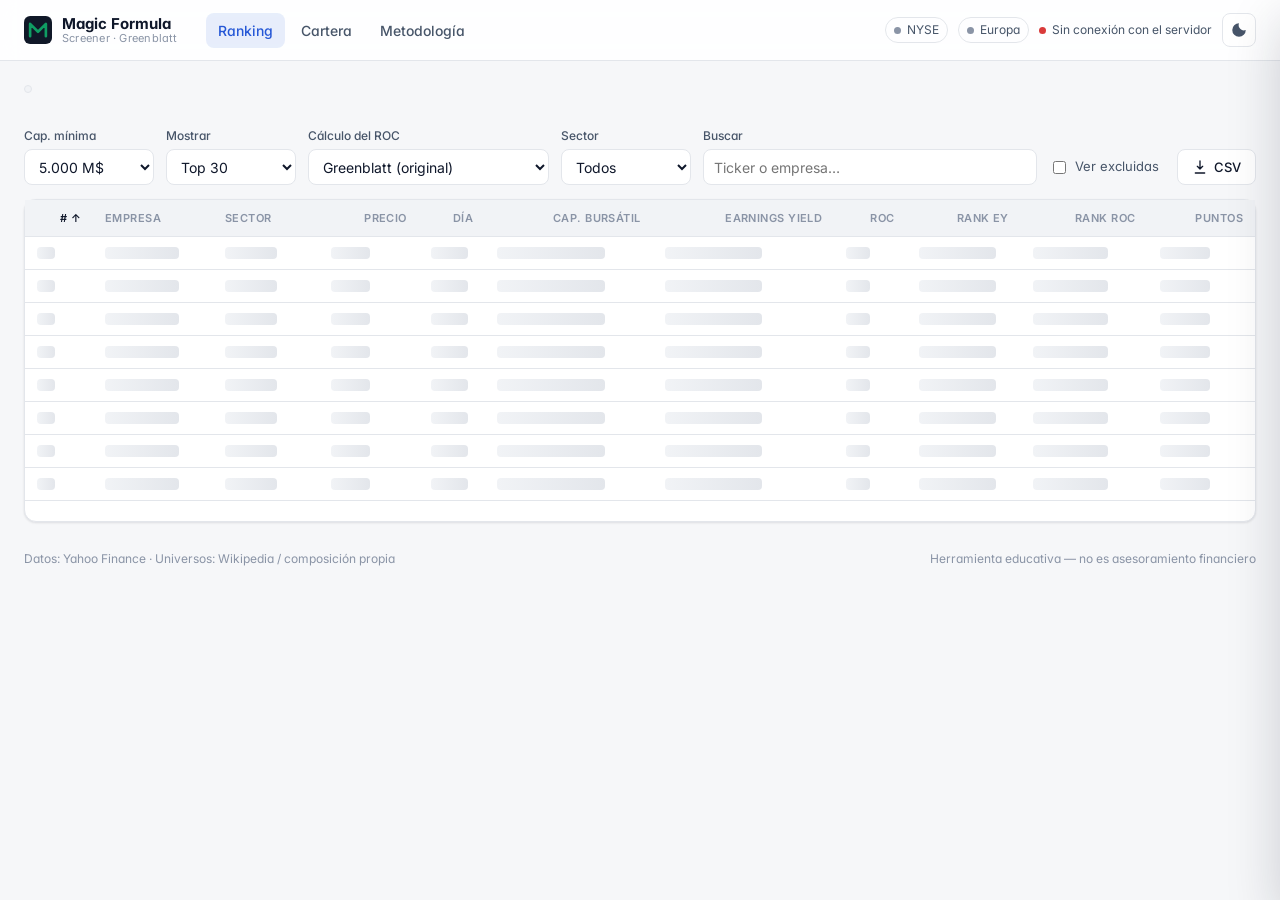
==== static/index.html @ 6f125055 "Variante del ROC incluyendo fondo de comercio e intangibles Selector en el ranking para calcular el " ====
<!doctype html>
<html lang="es" data-theme="dark">
<head>
<meta charset="utf-8">
<meta name="viewport" content="width=device-width, initial-scale=1">
<title>Magic Formula Screener</title>
<meta name="description" content="Ranking en tiempo real de la Magic Formula de Joel Greenblatt sobre S&P 500, Nasdaq-100, IBEX 35 y Euro Stoxx 50.">
<link rel="icon" href="data:image/svg+xml,<svg xmlns='http://www.w3.org/2000/svg' viewBox='0 0 32 32'><rect width='32' height='32' rx='7' fill='%23101828'/><path d='M7 23V9l9 9 9-9v14' stroke='%2334d399' stroke-width='3' fill='none' stroke-linecap='round' stroke-linejoin='round'/></svg>">
<link rel="preconnect" href="https://fonts.googleapis.com">
<link rel="preconnect" href="https://fonts.gstatic.com" crossorigin>
<link href="https://fonts.googleapis.com/css2?family=Inter:wght@400;500;600;700&family=JetBrains+Mono:wght@400;500;600&display=swap" rel="stylesheet">
<link rel="stylesheet" href="/static/style.css">
</head>
<body>
<header class="topbar">
  <div class="wrap topbar-inner">
    <a class="brand" href="#ranking">
      <svg viewBox="0 0 32 32" width="28" height="28" aria-hidden="true"><rect width="32" height="32" rx="7" fill="var(--brand-bg)"/><path d="M7 23V9l9 9 9-9v14" stroke="var(--up)" stroke-width="3" fill="none" stroke-linecap="round" stroke-linejoin="round"/></svg>
      <span><strong>Magic Formula</strong><small>Screener · Greenblatt</small></span>
    </a>
    <nav class="mainnav" aria-label="Secciones">
      <a href="#ranking" data-view="ranking" class="active">Ranking</a>
      <a href="#cartera" data-view="cartera">Cartera</a>
      <a href="#metodologia" data-view="metodologia">Metodología</a>
    </nav>
    <div class="status">
      <span class="mkt" id="mkt-us"><i></i>NYSE</span>
      <span class="mkt" id="mkt-eu"><i></i>Europa</span>
      <span class="live" id="live"><i></i><span id="live-text">Conectando…</span></span>
      <button class="icon-btn" id="theme-btn" title="Cambiar tema" aria-label="Cambiar tema">
        <svg viewBox="0 0 24 24" width="18" height="18"><path d="M12 3a9 9 0 1 0 9 9 7 7 0 0 1-9-9z" fill="currentColor"/></svg>
      </button>
    </div>
  </div>
</header>

<main class="wrap">
  <section class="universe-bar" aria-label="Universo">
    <div class="seg" id="universe-tabs" role="tablist"></div>
    <div class="progress" id="progress" hidden>
      <div class="progress-bar"><span id="progress-fill"></span></div>
      <span id="progress-text"></span>
    </div>
  </section>

  <!-- ============================== RANKING -->
  <section id="view-ranking" class="view">
    <div class="kpis" id="kpis"></div>

    <div class="controls">
      <label class="ctl">Cap. mínima
        <select id="f-mcap">
          <option value="0">Sin mínimo</option>
          <option value="1e9">1.000 M$</option>
          <option value="5e9" selected>5.000 M$</option>
          <option value="1e10">10.000 M$</option>
          <option value="5e10">50.000 M$</option>
        </select>
      </label>
      <label class="ctl">Mostrar
        <select id="f-top">
          <option value="10">Top 10</option>
          <option value="20">Top 20</option>
          <option value="30" selected>Top 30</option>
          <option value="50">Top 50</option>
          <option value="0">Todas</option>
        </select>
      </label>
      <label class="ctl" title="Greenblatt solo cuenta el capital tangible. La variante suma el fondo de comercio e intangibles pagados en adquisiciones.">Cálculo del ROC
        <select id="f-roc">
          <option value="tangible" selected>Greenblatt (original)</option>
          <option value="gw">Incluyendo fondo de comercio</option>
        </select>
      </label>
      <label class="ctl">Sector
        <select id="f-sector"><option value="">Todos</option></select>
      </label>
      <label class="ctl grow">Buscar
        <input id="f-search" type="search" placeholder="Ticker o empresa…" autocomplete="off">
      </label>
      <label class="check"><input type="checkbox" id="f-excluded"> Ver excluidas <span id="excluded-count"></span></label>
      <button class="btn" id="export-btn">
        <svg viewBox="0 0 24 24" width="16" height="16"><path d="M12 3v12m0 0-4-4m4 4 4-4M5 21h14" stroke="currentColor" stroke-width="2" fill="none" stroke-linecap="round" stroke-linejoin="round"/></svg>
        CSV
      </button>
    </div>

    <div class="table-card">
      <div class="table-scroll">
        <table class="grid" id="grid">
          <thead>
            <tr>
              <th data-k="mf" class="num sorted asc">#</th>
              <th data-k="symbol">Empresa</th>
              <th data-k="sector_es" class="hide-sm">Sector</th>
              <th data-k="price" class="num">Precio</th>
              <th data-k="change_pct" class="num">Día</th>
              <th data-k="mcap_usd" class="num hide-sm">Cap. bursátil</th>
              <th data-k="ey" class="num" title="Earnings Yield = EBIT / Enterprise Value">Earnings Yield</th>
              <th data-k="rocx" class="num" id="roc-head" title="Return on Capital = EBIT / capital invertido (según el método elegido)">ROC</th>
              <th data-k="r_ey" class="num hide-sm">Rank EY</th>
              <th data-k="r_roc" class="num hide-sm">Rank ROC</th>
              <th data-k="score" class="num">Puntos</th>
            </tr>
          </thead>
          <tbody id="grid-body"></tbody>
        </table>
      </div>
      <div class="table-foot" id="table-foot"></div>
    </div>
  </section>

  <!-- ============================== CARTERA -->
  <section id="view-cartera" class="view" hidden>
    <div class="panel-head">
      <div>
        <h1>Cartera Magic Formula</h1>
        <p class="lead">Cartera equiponderada con las primeras posiciones del ranking actual del universo seleccionado. Greenblatt propone comprar entre 20 y 30 acciones, en tramos de 5–7 cada 2–3 meses, y mantener cada posición un año.</p>
      </div>
    </div>
    <div class="controls">
      <label class="ctl">Importe a invertir
        <input id="p-amount" type="number" min="100" step="100" value="10000">
      </label>
      <label class="ctl">Posiciones
        <select id="p-n">
          <option value="10">10</option>
          <option value="20">20</option>
          <option value="30" selected>30</option>
        </select>
      </label>
      <label class="check"><input type="checkbox" id="p-fractional"> Fracciones de acción</label>
      <button class="btn" id="p-export">
        <svg viewBox="0 0 24 24" width="16" height="16"><path d="M12 3v12m0 0-4-4m4 4 4-4M5 21h14" stroke="currentColor" stroke-width="2" fill="none" stroke-linecap="round" stroke-linejoin="round"/></svg>
        CSV
      </button>
    </div>
    <div class="kpis" id="p-kpis"></div>
    <div class="portfolio-grid">
      <div class="table-card">
        <div class="table-scroll">
          <table class="grid" id="p-grid">
            <thead><tr>
              <th class="num">#</th><th>Empresa</th><th class="num">Precio</th>
              <th class="num">Peso</th><th class="num">Acciones</th><th class="num">Importe</th>
              <th class="num hide-sm">EY</th><th class="num hide-sm">ROC</th>
            </tr></thead>
            <tbody id="p-body"></tbody>
          </table>
        </div>
      </div>
      <div class="card">
        <h3>Exposición por sector</h3>
        <div id="p-sectors" class="bars"></div>
      </div>
    </div>
  </section>

  <!-- ============================== METODOLOGÍA -->
  <section id="view-metodologia" class="view prose" hidden>
    <h1>Metodología</h1>
    <p class="lead">La Magic Formula, publicada por Joel Greenblatt en <em>The Little Book That Beats the Market</em> (2005), ordena las empresas por dos criterios a la vez: lo <strong>baratas</strong> que son y lo <strong>buenas</strong> que son como negocio. Busca comprar empresas de calidad a precio razonable.</p>

    <div class="formula-cards">
      <div class="card formula">
        <span class="tag">Precio</span>
        <h3>Earnings Yield</h3>
        <div class="eq"><span>EY</span> = <span class="frac"><span>EBIT</span><span>Enterprise Value</span></span></div>
        <p>EV = capitalización + deuda total + minoritarios + preferentes − caja e inversiones a corto plazo. A diferencia del PER, no depende de la estructura de capital ni de los impuestos.</p>
      </div>
      <div class="card formula">
        <span class="tag">Calidad</span>
        <h3>Return on Capital</h3>
        <div class="eq"><span>ROC</span> = <span class="frac"><span>EBIT</span><span>Capital circulante neto + Inmovilizado material neto</span></span></div>
        <p>Capital circulante neto = (activo corriente − caja) − (pasivo corriente − deuda a corto), con mínimo cero. Mide cuánto beneficio operativo genera cada euro de capital tangible que el negocio necesita.</p>
      </div>
    </div>

    <h2>Proceso de cálculo</h2>
    <ol class="steps">
      <li><strong>Universo.</strong> Componentes del índice seleccionado. Se excluyen financieras, utilities e inmobiliarias (SOCIMI / REIT), cuyo balance hace que EV y ROC no sean comparables. Cuando Greenblatt escribió el libro, las inmobiliarias se clasificaban como financieras.</li>
      <li><strong>Filtros.</strong> Capitalización mínima (en dólares, para comparar mercados), EBIT positivo, EV positivo y capital invertido positivo.</li>
      <li><strong>Doble ranking.</strong> Se ordenan las empresas por EY (1 = el más alto) y, por separado, por ROC (1 = el más alto).</li>
      <li><strong>Puntuación.</strong> Se suman ambos puestos. La puntuación más baja encabeza la Magic Formula. Los empates se deshacen por mayor EY.</li>
      <li><strong>Tiempo real.</strong> El EBIT y el balance cambian con cada publicación de resultados, pero el EV cambia con el precio. Por eso el EY y el ranking se recalculan en cada actualización de cotizaciones.</li>
    </ol>

    <h2>Variante: ROC incluyendo el fondo de comercio</h2>
    <p>Greenblatt calcula el ROC solo con el capital <strong>tangible</strong> (circulante + inmovilizado material) para medir la calidad del negocio en sí. El problema es que una empresa que crece comprando otras paga mucho más que su capital tangible, y esa diferencia queda en el balance como <strong>fondo de comercio e intangibles</strong>, a menudo financiada con deuda. Con la fórmula original esas empresas parecen extraordinarias aunque se haya pagado caro por ellas.</p>
    <p>Con el selector <strong>«Cálculo del ROC → Incluyendo fondo de comercio»</strong> el capital invertido suma esos activos y el ranking se recalcula. Ejemplo: Gen Digital (Norton, Avast) tiene un ROC original de varios miles por ciento porque casi no necesita capital tangible, pero al incluir lo que pagó por Avast y MoneyLion su rentabilidad sobre el capital es mucho más modesta. Ninguna de las dos versiones es «la correcta»: la original mide el negocio; la variante mide también lo bien o mal que se ha invertido en adquisiciones.</p>

    <h2>Datos</h2>
    <ul>
      <li><strong>EBIT:</strong> suma de los últimos cuatro trimestres (TTM) cuando están disponibles. Si no, el último ejercicio anual, habitual en empresas europeas que publican semestralmente.</li>
      <li><strong>Balance:</strong> último balance publicado (trimestral, o anual si no lo hay).</li>
      <li><strong>Precios:</strong> Yahoo Finance, refrescados aproximadamente cada minuto con mercado abierto. Las cotizaciones de EE. UU. son prácticamente en tiempo real; las europeas pueden tener hasta 15 min de retraso según la bolsa.</li>
      <li><strong>Divisas:</strong> si una empresa cotiza en una divisa y reporta en otra, la capitalización se convierte al tipo de cambio actual antes de calcular el EV.</li>
    </ul>

    <h2>Limitaciones</h2>
    <p>Se usa toda la caja (Greenblatt resta solo el exceso de caja) y no se ajustan arrendamientos ni partidas extraordinarias. Los datos de proveedores gratuitos pueden contener errores puntuales: comprueba siempre las cuentas oficiales antes de tomar una decisión.</p>

    <div class="disclaimer card">
      <strong>Aviso.</strong> Herramienta educativa y de análisis. No constituye asesoramiento financiero ni una recomendación de compra o venta de valores. Rentabilidades pasadas no garantizan rentabilidades futuras.
    </div>
  </section>
</main>

<footer class="wrap footer">
  <span>Datos: Yahoo Finance · Universos: Wikipedia / composición propia</span>
  <span>Herramienta educativa — no es asesoramiento financiero</span>
</footer>

<!-- ============================== DETALLE -->
<div class="scrim" id="scrim" hidden></div>
<aside class="drawer" id="drawer" aria-hidden="true" aria-labelledby="d-name">
  <div class="drawer-head">
    <div>
      <div class="d-ticker" id="d-ticker"></div>
      <h2 id="d-name"></h2>
      <div class="d-meta" id="d-meta"></div>
    </div>
    <button class="icon-btn" id="d-close" aria-label="Cerrar">
      <svg viewBox="0 0 24 24" width="20" height="20"><path d="M6 6l12 12M18 6 6 18" stroke="currentColor" stroke-width="2" stroke-linecap="round"/></svg>
    </button>
  </div>
  <div class="drawer-body">
    <div class="d-price">
      <span id="d-price"></span>
      <span id="d-change"></span>
    </div>
    <div class="seg small" id="d-ranges">
      <button data-r="1d">1D</button><button data-r="5d">5D</button><button data-r="1m">1M</button>
      <button data-r="6m">6M</button><button data-r="1y" class="active">1A</button><button data-r="5y">5A</button>
    </div>
    <div class="chart" id="d-chart"></div>

    <div class="d-ranks" id="d-ranks"></div>

    <h3>Earnings Yield</h3>
    <table class="breakdown" id="d-ey"></table>
    <h3>Return on Capital</h3>
    <table class="breakdown" id="d-roc"></table>
    <p class="note" id="d-source"></p>

    <h3>Sobre la empresa</h3>
    <p class="d-summary" id="d-summary"></p>
    <a class="btn ghost" id="d-yahoo" target="_blank" rel="noopener">Ver en Yahoo Finance ↗</a>
  </div>
</aside>

<div class="tooltip" id="tooltip" hidden></div>
<script src="/static/app.js"></script>
</body>
</html>
---- static/style.css ----
:root {
  --bg: #f6f7f9;
  --surface: #ffffff;
  --surface-2: #f1f3f6;
  --border: #e3e6eb;
  --text: #0f172a;
  --text-2: #475569;
  --muted: #8a94a6;
  --accent: #2557d6;
  --accent-soft: rgba(37, 87, 214, .10);
  --up: #0f9d63;
  --down: #d93a3a;
  --up-soft: rgba(15, 157, 99, .12);
  --down-soft: rgba(217, 58, 58, .12);
  --brand-bg: #101828;
  --shadow: 0 1px 2px rgba(16, 24, 40, .05), 0 1px 3px rgba(16, 24, 40, .06);
  --shadow-lg: 0 20px 50px rgba(16, 24, 40, .18);
  --radius: 12px;
  --mono: "JetBrains Mono", ui-monospace, SFMono-Regular, Consolas, monospace;
  --sans: "Inter", system-ui, -apple-system, "Segoe UI", sans-serif;
}
:root[data-theme="dark"] {
  --bg: #0a0e15;
  --surface: #10161f;
  --surface-2: #161d28;
  --border: #222b38;
  --text: #e6eaf0;
  --text-2: #a3adbb;
  --muted: #6b7686;
  --accent: #6e9bff;
  --accent-soft: rgba(110, 155, 255, .14);
  --up: #34d399;
  --down: #f87171;
  --up-soft: rgba(52, 211, 153, .14);
  --down-soft: rgba(248, 113, 113, .14);
  --brand-bg: #1a2433;
  --shadow: 0 1px 2px rgba(0, 0, 0, .3);
  --shadow-lg: 0 24px 60px rgba(0, 0, 0, .55);
}

* { box-sizing: border-box; }
html { -webkit-text-size-adjust: 100%; }
body {
  margin: 0;
  background: var(--bg);
  color: var(--text);
  font: 14px/1.5 var(--sans);
  font-feature-settings: "cv11", "ss01";
  -webkit-font-smoothing: antialiased;
}
a { color: var(--accent); text-decoration: none; }
h1, h2, h3 { letter-spacing: -.01em; margin: 0; }
.wrap { max-width: 1320px; margin: 0 auto; padding: 0 24px; }
.num, .mono { font-family: var(--mono); font-variant-numeric: tabular-nums; }
[hidden] { display: none !important; }

/* ---------- top bar */
.topbar {
  position: sticky; top: 0; z-index: 20;
  background: color-mix(in srgb, var(--surface) 88%, transparent);
  backdrop-filter: saturate(160%) blur(10px);
  border-bottom: 1px solid var(--border);
}
.topbar-inner { display: flex; align-items: center; gap: 28px; height: 60px; }
.brand { display: flex; align-items: center; gap: 10px; color: var(--text); }
.brand span { display: flex; flex-direction: column; line-height: 1.15; }
.brand strong { font-size: 15px; }
.brand small { font-size: 11px; color: var(--muted); letter-spacing: .02em; }
.mainnav { display: flex; gap: 4px; }
.mainnav a {
  color: var(--text-2); padding: 7px 12px; border-radius: 8px; font-weight: 500;
}
.mainnav a:hover { background: var(--surface-2); color: var(--text); }
.mainnav a.active { background: var(--accent-soft); color: var(--accent); }
.status { margin-left: auto; display: flex; align-items: center; gap: 10px; font-size: 12px; color: var(--text-2); }
.mkt, .live { display: inline-flex; align-items: center; gap: 6px; white-space: nowrap; }
.mkt i, .live i { width: 7px; height: 7px; border-radius: 50%; background: var(--muted); }
.mkt.open i { background: var(--up); }
.mkt { padding: 3px 8px; border: 1px solid var(--border); border-radius: 999px; }
.live i { background: var(--up); box-shadow: 0 0 0 0 var(--up); animation: pulse 2s infinite; }
.live.stale i { background: #e0a100; animation: none; }
.live.err i { background: var(--down); animation: none; }
@keyframes pulse {
  0% { box-shadow: 0 0 0 0 color-mix(in srgb, var(--up) 60%, transparent); }
  70% { box-shadow: 0 0 0 7px transparent; }
  100% { box-shadow: 0 0 0 0 transparent; }
}
.icon-btn {
  display: inline-grid; place-items: center; width: 34px; height: 34px;
  border: 1px solid var(--border); border-radius: 8px;
  background: var(--surface); color: var(--text-2); cursor: pointer;
}
.icon-btn:hover { color: var(--text); background: var(--surface-2); }

/* ---------- universe bar */
.universe-bar { display: flex; align-items: center; gap: 20px; flex-wrap: wrap; margin: 24px 0 18px; }
.seg {
  display: inline-flex; padding: 3px; gap: 2px;
  background: var(--surface-2); border: 1px solid var(--border); border-radius: 10px;
}
.seg button {
  border: 0; background: transparent; color: var(--text-2); cursor: pointer;
  font: 500 13px var(--sans); padding: 7px 14px; border-radius: 7px; white-space: nowrap;
}
.seg button small { color: var(--muted); font-weight: 400; margin-left: 6px; }
.seg button:hover { color: var(--text); }
.seg button.active { background: var(--surface); color: var(--text); box-shadow: var(--shadow); }
.seg.small button { padding: 4px 10px; font-size: 12px; }
.progress { display: flex; align-items: center; gap: 10px; font-size: 12px; color: var(--text-2); }
.progress-bar { width: 160px; height: 5px; border-radius: 3px; background: var(--surface-2); overflow: hidden; }
.progress-bar span { display: block; height: 100%; background: var(--accent); width: 0; transition: width .4s; }

/* ---------- KPIs */
.kpis { display: grid; grid-template-columns: repeat(4, minmax(0, 1fr)); gap: 12px; margin-bottom: 16px; }
.kpi {
  background: var(--surface); border: 1px solid var(--border); border-radius: var(--radius);
  padding: 14px 16px; box-shadow: var(--shadow);
}
.kpi .label { font-size: 12px; color: var(--text-2); }
.kpi .value { font: 600 24px/1.3 var(--mono); margin-top: 4px; letter-spacing: -.02em; }
.kpi .sub { font-size: 12px; color: var(--muted); margin-top: 2px; }

/* ---------- controls */
.controls { display: flex; align-items: flex-end; gap: 12px; flex-wrap: wrap; margin-bottom: 14px; }
.ctl { display: flex; flex-direction: column; gap: 4px; font-size: 12px; color: var(--text-2); font-weight: 500; }
.ctl.grow { flex: 1 1 200px; }
select, input[type="search"], input[type="number"] {
  height: 36px; padding: 0 10px; min-width: 130px;
  font: 14px var(--sans); color: var(--text);
  background: var(--surface); border: 1px solid var(--border); border-radius: 8px;
}
select:focus, input:focus { outline: 2px solid var(--accent-soft); border-color: var(--accent); }
.check { display: inline-flex; align-items: center; gap: 6px; height: 36px; font-size: 13px; color: var(--text-2); cursor: pointer; }
.check input { accent-color: var(--accent); }
.btn {
  display: inline-flex; align-items: center; gap: 6px; height: 36px; padding: 0 14px;
  font: 500 13px var(--sans); color: var(--text); cursor: pointer;
  background: var(--surface); border: 1px solid var(--border); border-radius: 8px;
}
.btn:hover { background: var(--surface-2); }
.btn.ghost { margin-top: 8px; }

/* ---------- table */
.table-card, .card {
  background: var(--surface); border: 1px solid var(--border);
  border-radius: var(--radius); box-shadow: var(--shadow);
}
.card { padding: 18px; }
.table-scroll { overflow-x: auto; }
table.grid { width: 100%; border-collapse: collapse; font-size: 13px; }
.grid th {
  position: sticky; top: 0; text-align: left; white-space: nowrap;
  font: 600 11px var(--sans); text-transform: uppercase; letter-spacing: .04em;
  color: var(--muted); padding: 11px 12px; background: var(--surface-2);
  border-bottom: 1px solid var(--border); cursor: pointer; user-select: none;
}
.grid th.num, .grid td.num { text-align: right; }
.grid th.sorted { color: var(--text); }
.grid th.sorted::after { content: " ↑"; }
.grid th.sorted.desc::after { content: " ↓"; }
.grid td { padding: 10px 12px; border-bottom: 1px solid var(--border); white-space: nowrap; }
.grid tbody tr { cursor: pointer; transition: background .15s; }
.grid tbody tr:hover { background: var(--surface-2); }
.grid tbody tr:last-child td { border-bottom: 0; }
.grid tr.excluded { opacity: .5; }
.co { display: flex; flex-direction: column; line-height: 1.25; }
.co b { font: 600 13px var(--mono); }
.co span { color: var(--text-2); font-size: 12px; max-width: 240px; overflow: hidden; text-overflow: ellipsis; }
.rank {
  display: inline-grid; place-items: center; min-width: 28px; height: 24px; padding: 0 6px;
  border-radius: 6px; font: 600 12px var(--mono); background: var(--surface-2); color: var(--text-2);
}
.rank.top { background: var(--accent-soft); color: var(--accent); }
.pos { color: var(--up); }
.neg { color: var(--down); }
.pill {
  display: inline-block; padding: 2px 8px; border-radius: 999px; font-size: 11px;
  background: var(--surface-2); color: var(--text-2);
}
.metric { display: inline-flex; align-items: center; gap: 8px; justify-content: flex-end; }
.metric .bar { width: 46px; height: 4px; background: var(--surface-2); border-radius: 2px; overflow: hidden; }
.metric .bar span { display: block; height: 100%; background: var(--accent); border-radius: 2px; }
.flash-up { animation: flashUp 1.4s ease-out; }
.flash-down { animation: flashDown 1.4s ease-out; }
@keyframes flashUp { from { background: var(--up-soft); } to { background: transparent; } }
@keyframes flashDown { from { background: var(--down-soft); } to { background: transparent; } }
.table-foot { padding: 10px 14px; font-size: 12px; color: var(--muted); border-top: 1px solid var(--border); }
.empty { padding: 48px 16px; text-align: center; color: var(--text-2); }
.skeleton td span {
  display: block; height: 12px; border-radius: 4px;
  background: linear-gradient(90deg, var(--surface-2), var(--border), var(--surface-2));
  background-size: 200% 100%; animation: shimmer 1.3s infinite;
}
@keyframes shimmer { to { background-position: -200% 0; } }

/* ---------- portfolio */
.panel-head { margin-bottom: 18px; }
.panel-head h1 { font-size: 22px; }
.lead { color: var(--text-2); max-width: 760px; margin: 6px 0 0; font-size: 15px; }
.portfolio-grid { display: grid; grid-template-columns: minmax(0, 2fr) minmax(260px, 1fr); gap: 16px; align-items: start; }
.card h3 { font-size: 14px; margin-bottom: 14px; }
.bars { display: flex; flex-direction: column; gap: 10px; }
.bars .row { display: grid; grid-template-columns: 1fr auto; gap: 4px 10px; font-size: 13px; }
.bars .track { grid-column: 1 / -1; height: 6px; background: var(--surface-2); border-radius: 3px; overflow: hidden; }
.bars .track span { display: block; height: 100%; background: var(--accent); border-radius: 3px; }
.bars .row b { font: 500 12px var(--mono); color: var(--text-2); }

/* ---------- methodology */
.prose { max-width: 860px; padding-bottom: 20px; }
.prose h1 { font-size: 26px; margin-bottom: 6px; }
.prose h2 { font-size: 18px; margin: 32px 0 10px; }
.prose p, .prose li { color: var(--text-2); font-size: 15px; line-height: 1.65; }
.prose strong { color: var(--text); }
.formula-cards { display: grid; grid-template-columns: 1fr 1fr; gap: 14px; margin-top: 24px; }
.formula h3 { font-size: 16px; margin: 8px 0 12px; }
.formula p { font-size: 13.5px; margin: 12px 0 0; }
.tag { font-size: 11px; font-weight: 600; text-transform: uppercase; letter-spacing: .05em; color: var(--accent); }
.eq { display: flex; align-items: center; gap: 10px; font: 500 14px var(--mono); padding: 14px; background: var(--surface-2); border-radius: 8px; }
.frac { display: inline-flex; flex-direction: column; text-align: center; font-size: 12.5px; }
.frac span:first-child { border-bottom: 1px solid var(--text-2); padding-bottom: 3px; }
.frac span:last-child { padding-top: 3px; }
.steps { padding-left: 20px; }
.steps li { margin-bottom: 8px; }
.disclaimer { margin-top: 28px; font-size: 13.5px; color: var(--text-2); border-left: 3px solid var(--accent); }

.footer {
  display: flex; justify-content: space-between; gap: 12px; flex-wrap: wrap;
  padding-top: 28px; padding-bottom: 32px; font-size: 12px; color: var(--muted);
}

/* ---------- drawer */
.scrim { position: fixed; inset: 0; background: rgba(5, 10, 20, .45); z-index: 40; }
.drawer {
  position: fixed; top: 0; right: 0; bottom: 0; z-index: 50;
  width: min(560px, 100vw); background: var(--surface); border-left: 1px solid var(--border);
  box-shadow: var(--shadow-lg); transform: translateX(100%); transition: transform .25s ease;
  display: flex; flex-direction: column;
}
.drawer.open { transform: none; }
.drawer-head { display: flex; justify-content: space-between; gap: 12px; padding: 20px 22px 14px; border-bottom: 1px solid var(--border); }
.d-ticker { font: 600 12px var(--mono); color: var(--accent); }
.drawer-head h2 { font-size: 19px; margin: 2px 0 4px; }
.d-meta { font-size: 12px; color: var(--text-2); }
.drawer-body { overflow-y: auto; padding: 18px 22px 30px; }
.drawer-body h3 { font-size: 13px; text-transform: uppercase; letter-spacing: .04em; color: var(--muted); margin: 24px 0 8px; }
.d-price { display: flex; align-items: baseline; gap: 12px; margin-bottom: 12px; }
#d-price { font: 600 30px var(--mono); letter-spacing: -.02em; }
#d-change { font: 500 14px var(--mono); }
.chart { position: relative; height: 220px; margin: 12px 0 6px; }
.chart svg { display: block; width: 100%; height: 100%; overflow: visible; }
.chart .grid-line { stroke: var(--border); stroke-width: 1; }
.chart .axis-label { fill: var(--muted); font: 10.5px var(--mono); }
.chart .line { fill: none; stroke-width: 2; stroke-linejoin: round; stroke-linecap: round; }
.chart .cross { stroke: var(--text-2); stroke-width: 1; stroke-dasharray: 3 3; }
.chart .dot { stroke: var(--surface); stroke-width: 2; }
.chart .msg { position: absolute; inset: 0; display: grid; place-items: center; color: var(--muted); font-size: 13px; }
.d-ranks { display: grid; grid-template-columns: repeat(3, 1fr); gap: 10px; margin-top: 14px; }
.d-ranks div { background: var(--surface-2); border-radius: 10px; padding: 10px 12px; }
.d-ranks small { display: block; font-size: 11px; color: var(--text-2); }
.d-ranks b { font: 600 18px var(--mono); }
table.breakdown { width: 100%; border-collapse: collapse; font-size: 13px; }
.breakdown td { padding: 6px 0; border-bottom: 1px dashed var(--border); }
.breakdown td:last-child { text-align: right; font-family: var(--mono); }
.breakdown tr.total td { border-bottom: 0; border-top: 1px solid var(--text-2); font-weight: 600; padding-top: 8px; }
.breakdown .sub-head { padding-top: 16px; font-size: 11px; text-transform: uppercase; letter-spacing: .04em; color: var(--muted); text-align: left !important; font-family: var(--sans) !important; }
.breakdown .op { color: var(--muted); width: 18px; font-family: var(--mono); }
.note { font-size: 12px; color: var(--muted); margin-top: 10px; }
.d-summary { color: var(--text-2); font-size: 13.5px; line-height: 1.6; }

.tooltip {
  position: fixed; z-index: 60; pointer-events: none;
  background: var(--text); color: var(--bg); padding: 6px 9px; border-radius: 6px;
  font: 500 12px var(--mono); white-space: nowrap; box-shadow: var(--shadow-lg);
}

/* ---------- responsive */
@media (max-width: 1000px) {
  .topbar-inner { flex-wrap: wrap; height: auto; padding-top: 10px; row-gap: 6px; }
  .mainnav { order: 3; width: 100%; padding-bottom: 8px; }
  .mkt { display: none; }
  .kpis { grid-template-columns: repeat(2, minmax(0, 1fr)); }
  .portfolio-grid, .formula-cards { grid-template-columns: 1fr; }
}
@media (max-width: 640px) {
  .wrap { padding: 0 16px; }
  .topbar-inner { gap: 12px; }
  .brand small { display: none; }
  .hide-sm { display: none; }
  .universe-bar { gap: 12px; }
  .universe-bar .seg { max-width: 100%; overflow-x: auto; }
  .progress { flex: 1 1 100%; }
  .progress-bar { flex: 0 0 90px; }
  .seg button small { display: none; }
  .ctl, .ctl.grow { flex: 1 1 45%; }
  select, input[type="search"], input[type="number"] { min-width: 0; width: 100%; }
  .kpi .value { font-size: 20px; }
  .co span { max-width: 130px; }
}
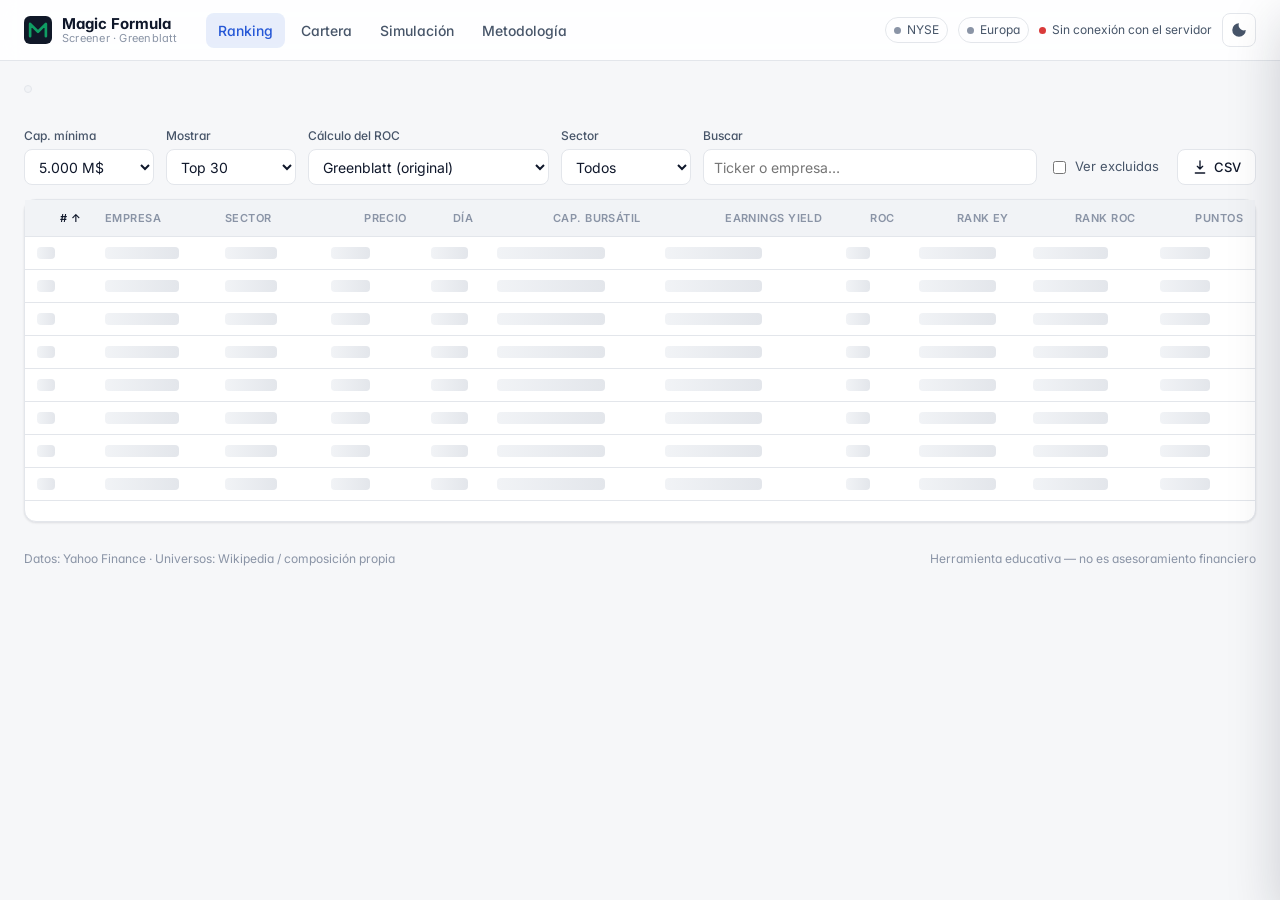
==== commit 90e142bc: "Cartera simulada: seguimiento sin dinero real frente al indice Nueva pestana Simulacion que guarda l" ====
--- a/static/index.html
+++ b/static/index.html
@@ -21,6 +21,7 @@
     <nav class="mainnav" aria-label="Secciones">
       <a href="#ranking" data-view="ranking" class="active">Ranking</a>
       <a href="#cartera" data-view="cartera">Cartera</a>
+      <a href="#simulacion" data-view="simulacion">Simulación</a>
       <a href="#metodologia" data-view="metodologia">Metodología</a>
     </nav>
     <div class="status">
@@ -156,6 +157,68 @@
     </div>
   </section>
 
+  <!-- ============================== SIMULACIÓN -->
+  <section id="view-simulacion" class="view" hidden>
+    <div class="panel-head">
+      <h1>Cartera simulada</h1>
+      <p class="lead">Prueba la Magic Formula sin dinero real. Al crear una simulación se guardan las primeras empresas del ranking actual con su precio de este momento, y a partir de ahí puedes seguir su evolución frente al índice.</p>
+    </div>
+
+    <div class="card sim-create">
+      <div class="sim-create-head">
+        <h3>Nueva simulación con el ranking actual</h3>
+        <p class="note">Universo: <b id="s-universe">—</b> · <span id="s-roc-note"></span> · se aplican los filtros de la pestaña Ranking (capitalización mínima). Cambia de universo arriba.</p>
+      </div>
+      <div class="controls">
+        <label class="ctl grow">Nombre (opcional)
+          <input id="s-name" type="search" placeholder="Ej.: Prueba octubre" autocomplete="off" maxlength="60">
+        </label>
+        <label class="ctl">Empresas
+          <select id="s-n"><option value="10">10</option><option value="20" selected>20</option><option value="30">30</option></select>
+        </label>
+        <label class="ctl">Importe ficticio (<span id="s-cur"></span>)
+          <input id="s-amount" type="number" min="100" step="100" value="10000">
+        </label>
+        <button class="btn primary" id="s-create">Crear simulación</button>
+      </div>
+    </div>
+
+    <div id="s-empty" class="empty card">Todavía no tienes ninguna simulación. Crea la primera arriba: se guardará en este navegador.</div>
+
+    <div id="s-detail" hidden>
+      <div id="s-list-wrap" class="sim-list-wrap">
+        <div class="seg sim-list" id="s-list"></div>
+      </div>
+      <div class="sim-head">
+        <div>
+          <h2 id="s-title"></h2>
+          <p class="note" id="s-meta"></p>
+        </div>
+        <div class="sim-actions">
+          <button class="btn" id="s-copy" title="Para abrirla en el móvil u otro ordenador">
+            <svg viewBox="0 0 24 24" width="16" height="16"><path d="M10 14a5 5 0 0 0 7 0l3-3a5 5 0 0 0-7-7l-1 1m2 5a5 5 0 0 0-7 0l-3 3a5 5 0 0 0 7 7l1-1" stroke="currentColor" stroke-width="2" fill="none" stroke-linecap="round"/></svg>
+            Copiar enlace
+          </button>
+          <button class="btn ghost-danger" id="s-delete">Eliminar</button>
+        </div>
+      </div>
+      <div class="kpis" id="s-kpis"></div>
+      <div class="card">
+        <div class="sim-legend" id="s-legend"></div>
+        <div class="chart tall" id="s-chart"></div>
+        <p class="note">Rentabilidad por precio, sin dividendos ni comisiones, igual para la cartera y para el índice. La simulación se guarda en este navegador; usa «Copiar enlace» para tenerla en otros dispositivos.</p>
+      </div>
+      <div class="table-card" style="margin-top:16px">
+        <div class="table-scroll">
+          <table class="grid">
+            <thead><tr><th>Empresa</th><th class="num">Precio inicial</th><th class="num">Precio actual</th><th class="num">Rentabilidad</th><th class="num hide-sm">Valor</th></tr></thead>
+            <tbody id="s-body"></tbody>
+          </table>
+        </div>
+      </div>
+    </div>
+  </section>
+
   <!-- ============================== METODOLOGÍA -->
   <section id="view-metodologia" class="view prose" hidden>
     <h1>Metodología</h1>
@@ -251,5 +314,6 @@
 
 <div class="tooltip" id="tooltip" hidden></div>
 <script src="/static/app.js"></script>
+<script src="/static/sim.js"></script>
 </body>
 </html>
--- a/static/style.css
+++ b/static/style.css
@@ -204,6 +204,32 @@
 .bars .track { grid-column: 1 / -1; height: 6px; background: var(--surface-2); border-radius: 3px; overflow: hidden; }
 .bars .track span { display: block; height: 100%; background: var(--accent); border-radius: 3px; }
 .bars .row b { font: 500 12px var(--mono); color: var(--text-2); }
+
+/* ---------- simulation */
+.btn.primary { background: var(--accent); border-color: var(--accent); color: #fff; }
+.btn.primary:hover { filter: brightness(1.08); background: var(--accent); }
+.btn.ghost-danger { color: var(--down); }
+.sim-create { margin-bottom: 16px; }
+.sim-create .controls { margin: 12px 0 0; }
+.sim-create-head h3 { margin-bottom: 4px; }
+.sim-create-head .note { margin: 0; }
+#s-empty { margin-top: 0; }
+.sim-list-wrap { margin-bottom: 14px; overflow-x: auto; }
+.sim-head { display: flex; justify-content: space-between; align-items: flex-start; gap: 12px; flex-wrap: wrap; margin: 6px 0 14px; }
+.sim-head h2 { font-size: 20px; }
+.sim-head .note { margin: 4px 0 0; }
+.sim-actions { display: flex; gap: 8px; }
+.chart.tall { height: 300px; margin: 8px 0; }
+.chart .zero-line { stroke: var(--text-2); stroke-width: 1; opacity: .5; }
+.chart .line.port { stroke: var(--accent); }
+.chart .line.bench { stroke: var(--muted); stroke-dasharray: 5 4; }
+.chart .port-dot { fill: var(--accent); }
+.chart .bench-dot { fill: var(--muted); }
+.sim-legend { display: flex; gap: 18px; flex-wrap: wrap; font-size: 13px; color: var(--text-2); }
+.sim-legend span { display: inline-flex; align-items: center; gap: 7px; }
+.sim-legend b { font-family: var(--mono); color: var(--text); font-weight: 600; }
+.sim-legend .sw { width: 18px; height: 0; border-top: 2px solid var(--accent); }
+.sim-legend .sw.bench { border-top: 2px dashed var(--muted); }
 
 /* ---------- methodology */
 .prose { max-width: 860px; padding-bottom: 20px; }
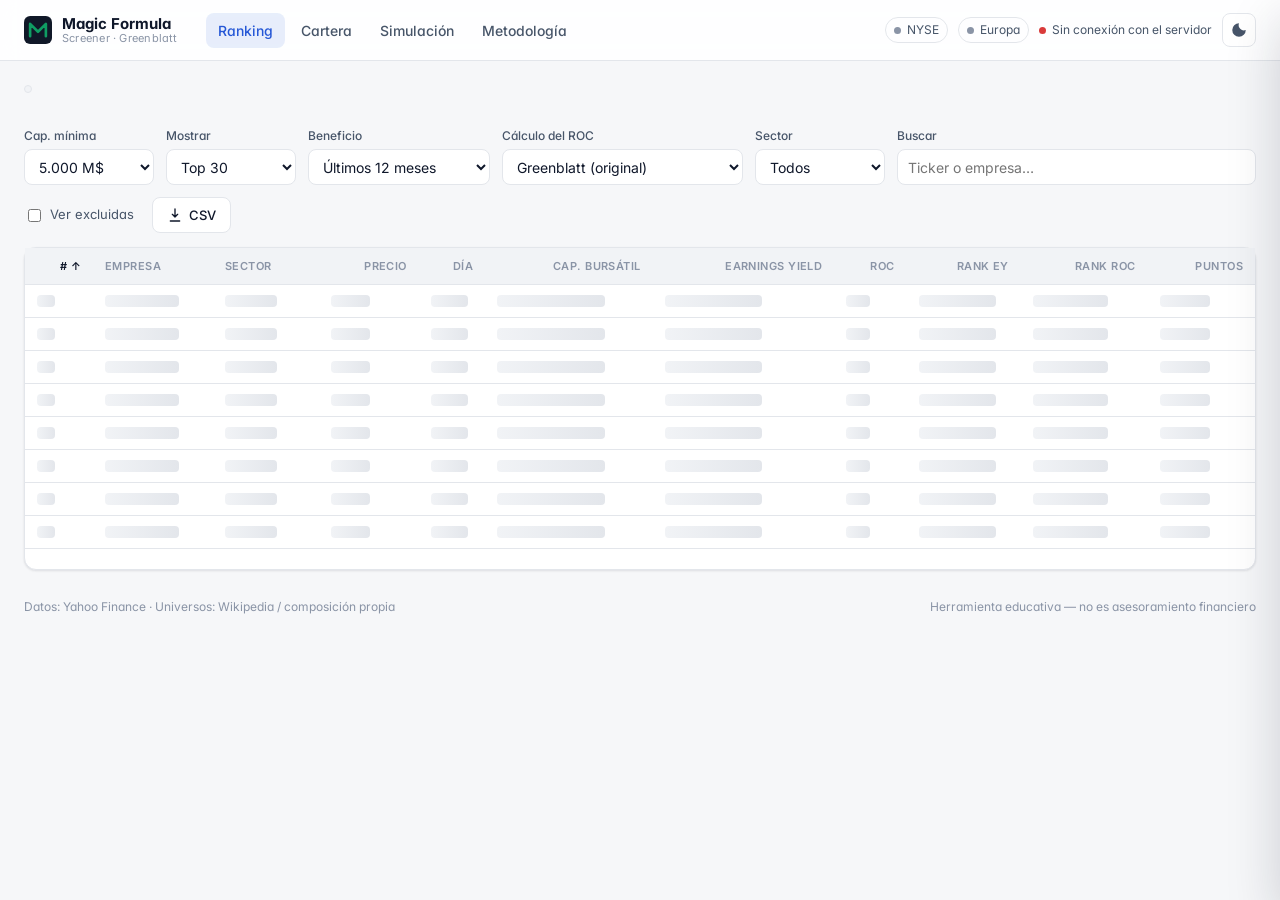
==== commit abe76e0e: "Modo forward (beneficio previsto por analistas) y notebook del backtest - Ranking con EBIT de 12 mes" ====
--- a/static/index.html
+++ b/static/index.html
@@ -28,6 +28,7 @@
       <span class="mkt" id="mkt-us"><i></i>NYSE</span>
       <span class="mkt" id="mkt-eu"><i></i>Europa</span>
       <span class="live" id="live"><i></i><span id="live-text">Conectando…</span></span>
+      <button class="btn small" id="auth-btn" hidden>Entrar</button>
       <button class="icon-btn" id="theme-btn" title="Cambiar tema" aria-label="Cambiar tema">
         <svg viewBox="0 0 24 24" width="18" height="18"><path d="M12 3a9 9 0 1 0 9 9 7 7 0 0 1-9-9z" fill="currentColor"/></svg>
       </button>
@@ -65,6 +66,12 @@
           <option value="30" selected>Top 30</option>
           <option value="50">Top 50</option>
           <option value="0">Todas</option>
+        </select>
+      </label>
+      <label class="ctl" title="Greenblatt usa el EBIT de los últimos 12 meses. La variante usa el beneficio que esperan los analistas para el próximo año.">Beneficio
+        <select id="f-ebit">
+          <option value="ttm" selected>Últimos 12 meses</option>
+          <option value="fwd">Previsto por analistas</option>
         </select>
       </label>
       <label class="ctl" title="Greenblatt solo cuenta el capital tangible. La variante suma el fondo de comercio e intangibles pagados en adquisiciones.">Cálculo del ROC
@@ -97,7 +104,7 @@
               <th data-k="price" class="num">Precio</th>
               <th data-k="change_pct" class="num">Día</th>
               <th data-k="mcap_usd" class="num hide-sm">Cap. bursátil</th>
-              <th data-k="ey" class="num" title="Earnings Yield = EBIT / Enterprise Value">Earnings Yield</th>
+              <th data-k="eyx" class="num" id="ey-head" title="Earnings Yield = EBIT / Enterprise Value">Earnings Yield</th>
               <th data-k="rocx" class="num" id="roc-head" title="Return on Capital = EBIT / capital invertido (según el método elegido)">ROC</th>
               <th data-k="r_ey" class="num hide-sm">Rank EY</th>
               <th data-k="r_roc" class="num hide-sm">Rank ROC</th>
@@ -170,17 +177,30 @@
         <p class="note">Universo: <b id="s-universe">—</b> · <span id="s-roc-note"></span> · se aplican los filtros de la pestaña Ranking (capitalización mínima). Cambia de universo arriba.</p>
       </div>
       <div class="controls">
+        <label class="ctl">Tipo
+          <select id="s-kind">
+            <option value="manual">Compra única</option>
+            <option value="auto">Estrategia Greenblatt automática</option>
+          </select>
+        </label>
         <label class="ctl grow">Nombre (opcional)
           <input id="s-name" type="search" placeholder="Ej.: Prueba octubre" autocomplete="off" maxlength="60">
         </label>
-        <label class="ctl">Empresas
+        <label class="ctl" id="s-n-wrap">Empresas
           <select id="s-n"><option value="10">10</option><option value="20" selected>20</option><option value="30">30</option></select>
+        </label>
+        <label class="ctl" id="s-per-wrap" hidden>Empresas por tramo
+          <select id="s-per"><option value="5" selected>5</option><option value="6">6</option><option value="7">7</option></select>
+        </label>
+        <label class="ctl" id="s-every-wrap" hidden>Nuevo tramo cada
+          <select id="s-every"><option value="2">2 meses</option><option value="3" selected>3 meses</option></select>
         </label>
         <label class="ctl">Importe ficticio (<span id="s-cur"></span>)
           <input id="s-amount" type="number" min="100" step="100" value="10000">
         </label>
         <button class="btn primary" id="s-create">Crear simulación</button>
       </div>
+      <p class="note" id="s-kind-note"></p>
     </div>
 
     <div id="s-empty" class="empty card">Todavía no tienes ninguna simulación. Crea la primera arriba: se guardará en este navegador.</div>
@@ -206,14 +226,26 @@
       <div class="card">
         <div class="sim-legend" id="s-legend"></div>
         <div class="chart tall" id="s-chart"></div>
-        <p class="note">Rentabilidad por precio, sin dividendos ni comisiones, igual para la cartera y para el índice. La simulación se guarda en este navegador; usa «Copiar enlace» para tenerla en otros dispositivos.</p>
+        <p class="note">Rentabilidad por precio, sin dividendos ni comisiones, igual para la cartera y para el índice. Con sesión iniciada la simulación se guarda en tu cuenta; sin sesión, en este navegador («Copiar enlace» la lleva a otro dispositivo).</p>
       </div>
       <div class="table-card" style="margin-top:16px">
         <div class="table-scroll">
           <table class="grid">
-            <thead><tr><th>Empresa</th><th class="num">Precio inicial</th><th class="num">Precio actual</th><th class="num">Rentabilidad</th><th class="num hide-sm">Valor</th></tr></thead>
+            <thead><tr id="s-head-row"></tr></thead>
             <tbody id="s-body"></tbody>
           </table>
+        </div>
+      </div>
+      <div id="s-auto-info" hidden>
+        <p class="sim-next" id="s-next"></p>
+        <h3 class="section-title">Movimientos</h3>
+        <div class="table-card">
+          <div class="table-scroll">
+            <table class="grid">
+              <thead><tr><th class="num">Fecha</th><th>Operación</th><th>Empresa</th><th class="num hide-sm">Tramo</th><th class="num">Precio</th><th class="num">Resultado / puesto</th></tr></thead>
+              <tbody id="s-log"></tbody>
+            </table>
+          </div>
         </div>
       </div>
     </div>
@@ -248,9 +280,25 @@
       <li><strong>Tiempo real.</strong> El EBIT y el balance cambian con cada publicación de resultados, pero el EV cambia con el precio. Por eso el EY y el ranking se recalculan en cada actualización de cotizaciones.</li>
     </ol>
 
+    <h2>Variante: beneficio previsto por los analistas</h2>
+    <p>Greenblatt usa el beneficio de los <strong>últimos 12 meses</strong>. Pero el precio de una acción descuenta lo que la empresa <strong>va a ganar</strong>, así que muchos analistas prefieren mirar el beneficio previsto. Con el selector <strong>«Beneficio → Previsto por analistas»</strong> el ranking usa:</p>
+    <div class="eq"><span>EBIT previsto</span> = EBIT de 12 meses × (1 + crecimiento esperado)</div>
+    <p>El <strong>crecimiento esperado</strong> es el del beneficio por acción entre este ejercicio y el siguiente según el consenso de analistas de Yahoo Finance. Se comparan las dos previsiones porque usan el mismo criterio «ajustado»; compararlas con el beneficio contable daría crecimientos falsos. Se limita entre −50 % y +100 % para evitar cifras absurdas.</p>
+    <p>Es una <strong>aproximación</strong>: Yahoo no publica previsiones de EBIT, solo de beneficio por acción, así que se supone que los márgenes, los intereses y los impuestos se mantienen. Las empresas sin cobertura de analistas quedan fuera del ranking en este modo. El backtest histórico usa siempre el beneficio de 12 meses, porque las fuentes gratuitas no guardan las previsiones pasadas.</p>
+
     <h2>Variante: ROC incluyendo el fondo de comercio</h2>
     <p>Greenblatt calcula el ROC solo con el capital <strong>tangible</strong> (circulante + inmovilizado material) para medir la calidad del negocio en sí. El problema es que una empresa que crece comprando otras paga mucho más que su capital tangible, y esa diferencia queda en el balance como <strong>fondo de comercio e intangibles</strong>, a menudo financiada con deuda. Con la fórmula original esas empresas parecen extraordinarias aunque se haya pagado caro por ellas.</p>
     <p>Con el selector <strong>«Cálculo del ROC → Incluyendo fondo de comercio»</strong> el capital invertido suma esos activos y el ranking se recalcula. Ejemplo: Gen Digital (Norton, Avast) tiene un ROC original de varios miles por ciento porque casi no necesita capital tangible, pero al incluir lo que pagó por Avast y MoneyLion su rentabilidad sobre el capital es mucho más modesta. Ninguna de las dos versiones es «la correcta»: la original mide el negocio; la variante mide también lo bien o mal que se ha invertido en adquisiciones.</p>
+
+    <h2>Simulación automática de la estrategia</h2>
+    <p>La pestaña <strong>Simulación</strong> permite seguir la Magic Formula sin dinero real. La opción <strong>«Estrategia Greenblatt automática»</strong> reproduce el método del libro tal como lo haría un inversor:</p>
+    <ol class="steps">
+      <li><strong>Ranking guardado cada día.</strong> Tras el cierre de Wall Street el servidor guarda las 50 primeras de cada universo, con su precio de cierre. Así cada compra usa el ranking que existía ese día, sin mirar al futuro.</li>
+      <li><strong>Compras por tramos.</strong> El importe se divide en tramos. Se compran las 5–7 primeras ahora y otro tramo cada 2–3 meses, saltando las empresas que ya están en cartera, hasta tener 20–30.</li>
+      <li><strong>Venta al año.</strong> Cuando un tramo cumple un año se vende entero y el dinero se reinvierte en las primeras del ranking de ese día.</li>
+      <li><strong>Comparación justa.</strong> La cartera se compara con el índice de su universo en el mismo periodo, ambos sin dividendos ni comisiones.</li>
+    </ol>
+    <p>No hay rankings anteriores al inicio del proyecto, así que la simulación empieza desde hoy y no hay backtest hacia atrás. Es deliberado: con datos de hoy aplicados al pasado se conocerían cosas que en su momento no se sabían, y el resultado saldría inflado.</p>
 
     <h2>Datos</h2>
     <ul>
@@ -313,7 +361,37 @@
 </aside>
 
 <div class="tooltip" id="tooltip" hidden></div>
+
+<!-- ============================== ACCESO -->
+<div class="modal-scrim" id="auth-modal" hidden>
+  <div class="modal card" role="dialog" aria-labelledby="auth-title">
+    <button class="icon-btn modal-close" id="auth-close" aria-label="Cerrar">
+      <svg viewBox="0 0 24 24" width="18" height="18"><path d="M6 6l12 12M18 6 6 18" stroke="currentColor" stroke-width="2" stroke-linecap="round"/></svg>
+    </button>
+    <div id="auth-form-view">
+      <h2 id="auth-title">Entrar</h2>
+      <p class="note">Te enviamos un enlace a tu correo para entrar, sin contraseña. Tus simulaciones se guardarán en tu cuenta y las verás en cualquier dispositivo.</p>
+      <form id="auth-form">
+        <label class="ctl">Correo electrónico
+          <input id="auth-email" type="email" required autocomplete="email" placeholder="tu@correo.com">
+        </label>
+        <button class="btn primary" type="submit" id="auth-submit">Enviarme el enlace</button>
+      </form>
+      <p class="note error" id="auth-error" hidden></p>
+    </div>
+    <div id="auth-sent-view" hidden>
+      <h2>Revisa tu correo</h2>
+      <p class="note">Te hemos enviado un enlace a <b id="auth-sent-email"></b>. Ábrelo en este dispositivo o en cualquier otro para entrar. Si no aparece en unos minutos, mira en la carpeta de spam.</p>
+    </div>
+    <div id="auth-user-view" hidden>
+      <h2>Tu cuenta</h2>
+      <p class="note">Has entrado como <b id="auth-user-email"></b>. Tus simulaciones se guardan en tu cuenta.</p>
+      <button class="btn" id="auth-logout">Cerrar sesión</button>
+    </div>
+  </div>
+</div>
 <script src="/static/app.js"></script>
 <script src="/static/sim.js"></script>
+<script src="/static/auth.js"></script>
 </body>
 </html>
--- a/static/style.css
+++ b/static/style.css
@@ -230,6 +230,23 @@
 .sim-legend b { font-family: var(--mono); color: var(--text); font-weight: 600; }
 .sim-legend .sw { width: 18px; height: 0; border-top: 2px solid var(--accent); }
 .sim-legend .sw.bench { border-top: 2px dashed var(--muted); }
+
+.sim-next { font-size: 13.5px; color: var(--text-2); margin: 16px 0 6px; }
+.section-title { font-size: 13px; text-transform: uppercase; letter-spacing: .04em; color: var(--muted); margin: 18px 0 10px; }
+.pill.buy { background: var(--up-soft); color: var(--up); }
+.pill.sell { background: var(--down-soft); color: var(--down); }
+#s-kind-note { margin: 10px 0 0; }
+
+/* ---------- acceso */
+.btn.small { height: 32px; padding: 0 12px; font-size: 12.5px; }
+.modal-scrim { position: fixed; inset: 0; z-index: 70; background: rgba(5, 10, 20, .5); display: grid; place-items: center; padding: 16px; }
+.modal { position: relative; width: min(420px, 100%); padding: 26px 24px 22px; box-shadow: var(--shadow-lg); }
+.modal h2 { font-size: 19px; margin-bottom: 6px; }
+.modal form { display: flex; flex-direction: column; gap: 12px; margin-top: 16px; }
+.modal input[type="email"] { width: 100%; min-width: 0; }
+.modal .btn { justify-content: center; }
+.modal-close { position: absolute; top: 12px; right: 12px; }
+.note.error { color: var(--down); }
 
 /* ---------- methodology */
 .prose { max-width: 860px; padding-bottom: 20px; }
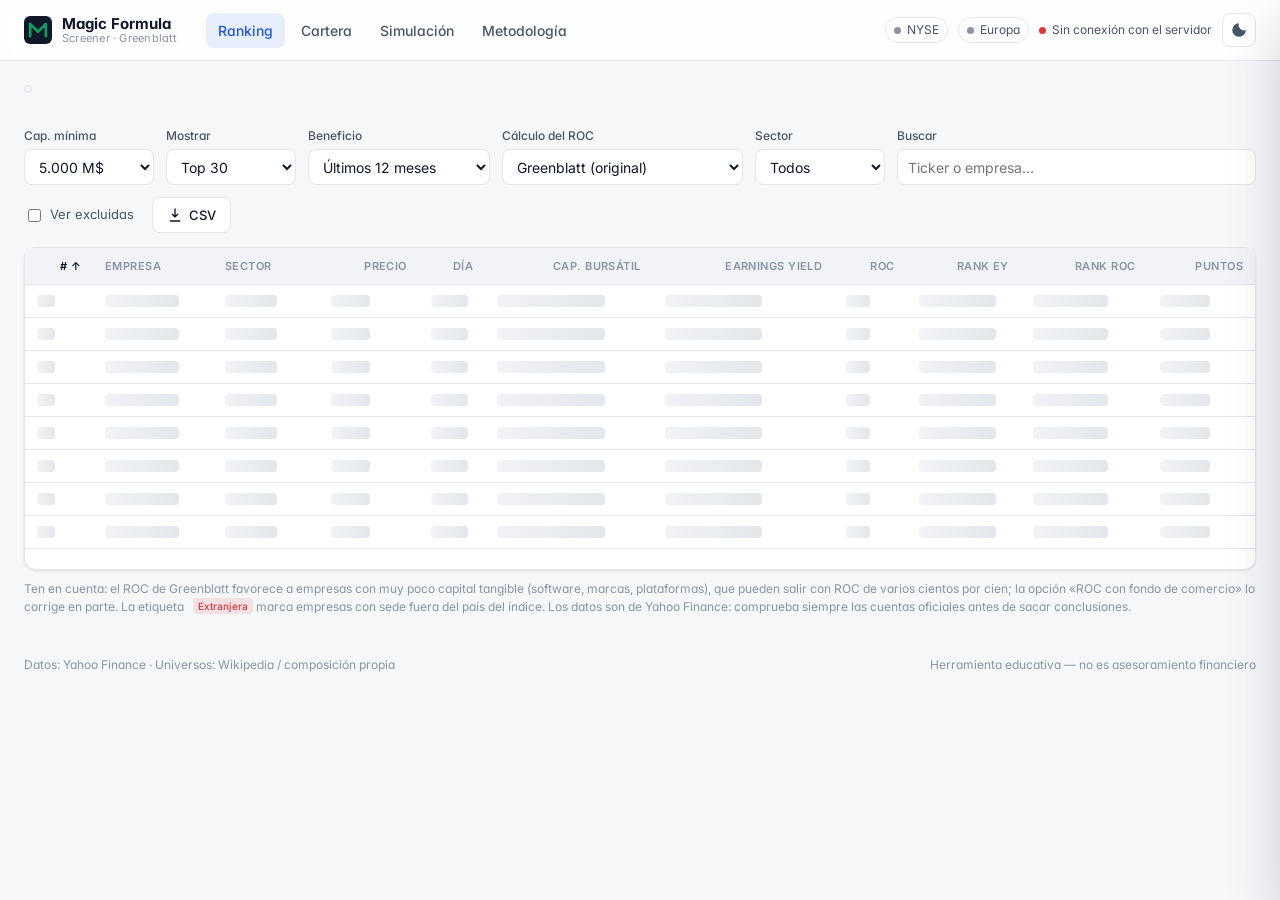
==== commit 53a00ef4: "Simulación: índice comprado por tramos, rentabilidad sobre lo invertido y avisos - El índice de la e" ====
--- a/static/index.html
+++ b/static/index.html
@@ -116,6 +116,7 @@
       </div>
       <div class="table-foot" id="table-foot"></div>
     </div>
+    <p class="note">Ten en cuenta: el ROC de Greenblatt favorece a empresas con muy poco capital tangible (software, marcas, plataformas), que pueden salir con ROC de varios cientos por cien; la opción «ROC con fondo de comercio» lo corrige en parte. La etiqueta <span class="flag" style="cursor:default">Extranjera</span> marca empresas con sede fuera del país del índice. Los datos son de Yahoo Finance: comprueba siempre las cuentas oficiales antes de sacar conclusiones.</p>
   </section>
 
   <!-- ============================== CARTERA -->
--- a/static/style.css
+++ b/static/style.css
@@ -308,6 +308,8 @@
 .breakdown .sub-head { padding-top: 16px; font-size: 11px; text-transform: uppercase; letter-spacing: .04em; color: var(--muted); text-align: left !important; font-family: var(--sans) !important; }
 .breakdown .op { color: var(--muted); width: 18px; font-family: var(--mono); }
 .note { font-size: 12px; color: var(--muted); margin-top: 10px; }
+.kpi-warn { grid-column: 1 / -1; margin: 0; }
+.flag { display: inline-block; margin-left: 6px; padding: 0 5px; border-radius: 4px; font: 500 10px/16px var(--sans, inherit); color: var(--down); background: var(--down-soft); vertical-align: 1px; cursor: help; }
 .d-summary { color: var(--text-2); font-size: 13.5px; line-height: 1.6; }
 
 .tooltip {
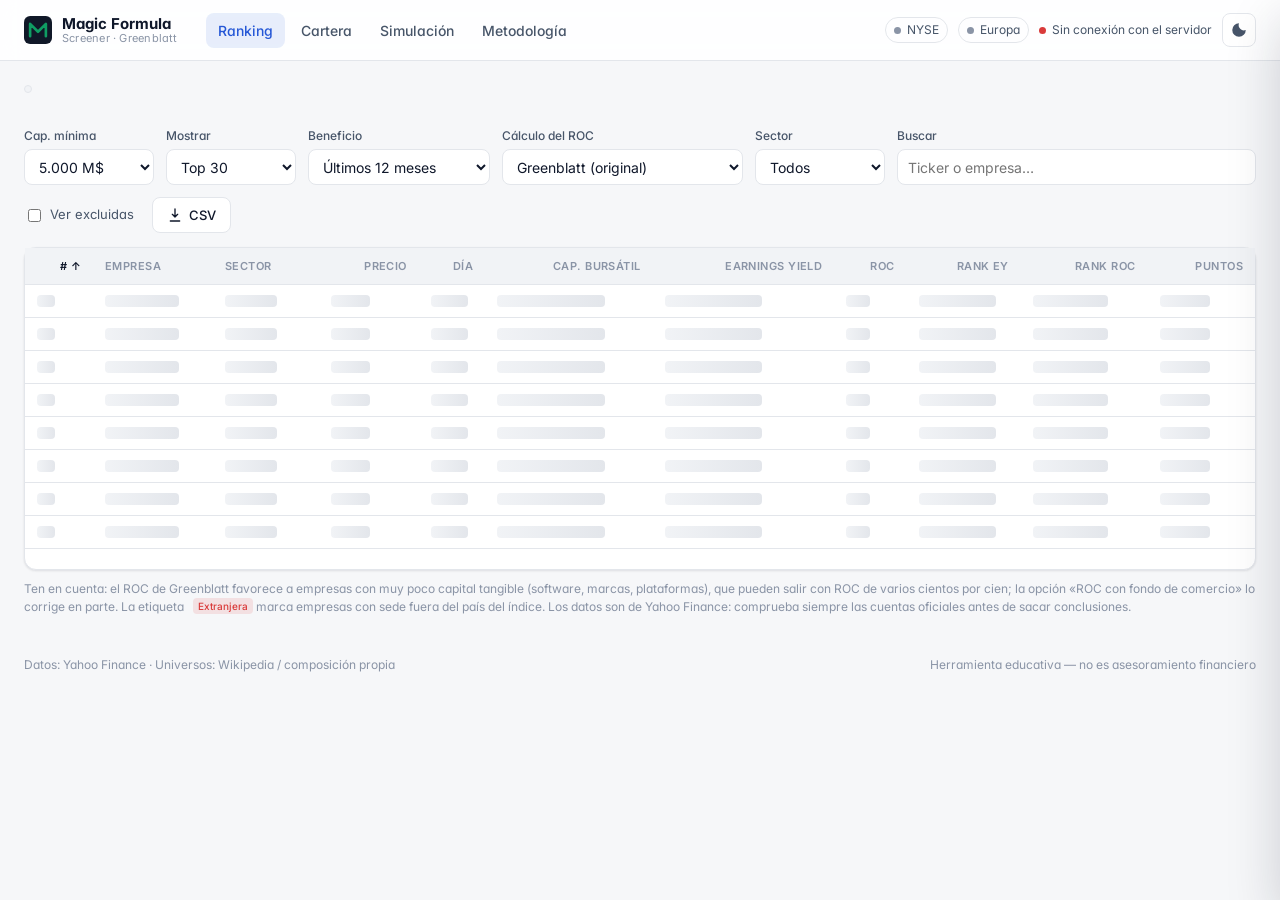
==== commit d96f4312: "Forzar que los navegadores descarguen la versión nueva de los archivos de la web Co-Authored-By: Cla" ====
--- a/static/index.html
+++ b/static/index.html
@@ -9,7 +9,7 @@
 <link rel="preconnect" href="https://fonts.googleapis.com">
 <link rel="preconnect" href="https://fonts.gstatic.com" crossorigin>
 <link href="https://fonts.googleapis.com/css2?family=Inter:wght@400;500;600;700&family=JetBrains+Mono:wght@400;500;600&display=swap" rel="stylesheet">
-<link rel="stylesheet" href="/static/style.css">
+<link rel="stylesheet" href="/static/style.css?v=2">
 </head>
 <body>
 <header class="topbar">
@@ -391,8 +391,8 @@
     </div>
   </div>
 </div>
-<script src="/static/app.js"></script>
-<script src="/static/sim.js"></script>
-<script src="/static/auth.js"></script>
+<script src="/static/app.js?v=2"></script>
+<script src="/static/sim.js?v=2"></script>
+<script src="/static/auth.js?v=2"></script>
 </body>
 </html>
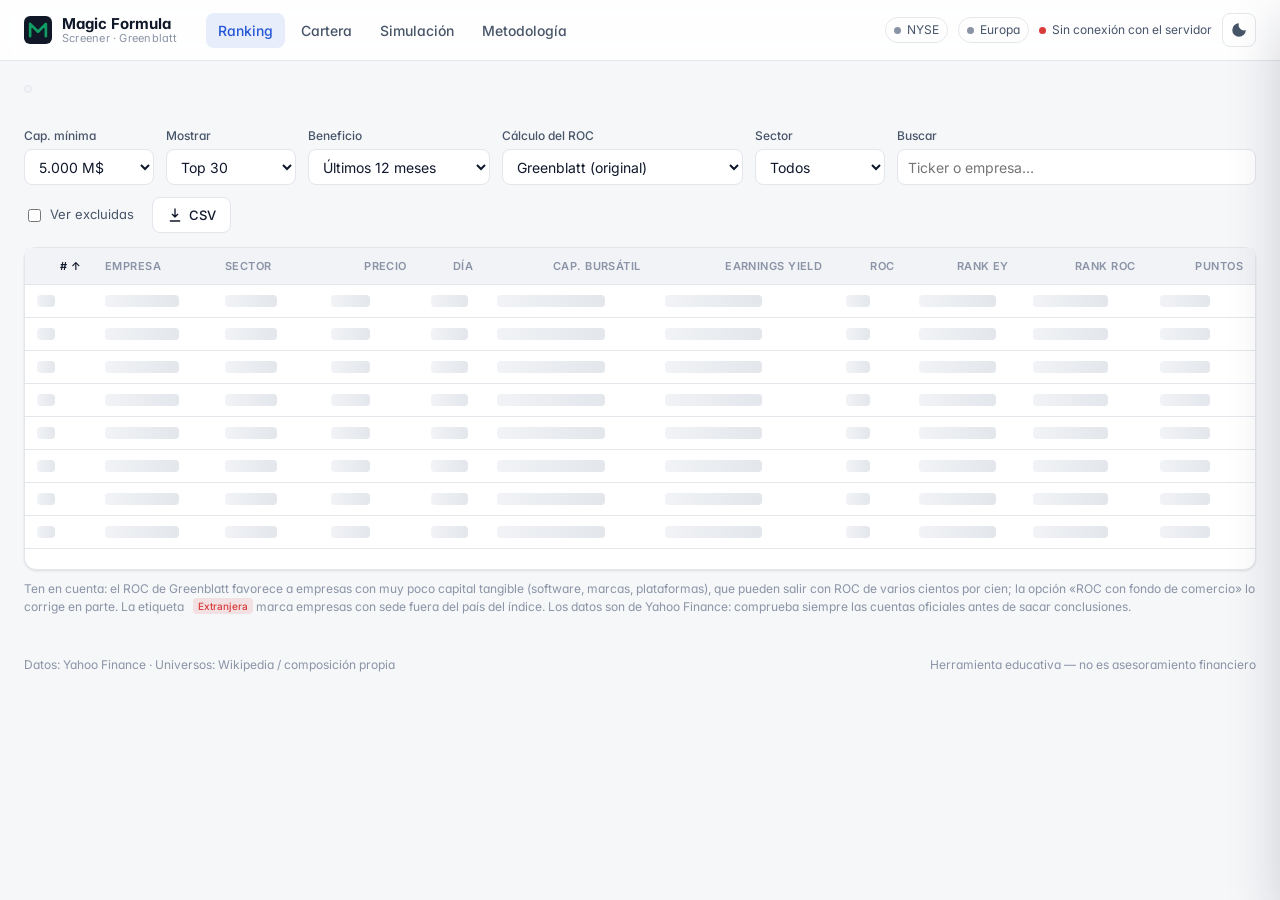
==== commit a7e1a168: "Simulación: explicar el índice de comparación y la rentabilidad sobre lo invertido Co-Authored-By: C" ====
--- a/static/index.html
+++ b/static/index.html
@@ -9,7 +9,7 @@
 <link rel="preconnect" href="https://fonts.googleapis.com">
 <link rel="preconnect" href="https://fonts.gstatic.com" crossorigin>
 <link href="https://fonts.googleapis.com/css2?family=Inter:wght@400;500;600;700&family=JetBrains+Mono:wght@400;500;600&display=swap" rel="stylesheet">
-<link rel="stylesheet" href="/static/style.css?v=2">
+<link rel="stylesheet" href="/static/style.css?v=3">
 </head>
 <body>
 <header class="topbar">
@@ -391,8 +391,8 @@
     </div>
   </div>
 </div>
-<script src="/static/app.js?v=2"></script>
-<script src="/static/sim.js?v=2"></script>
-<script src="/static/auth.js?v=2"></script>
+<script src="/static/app.js?v=3"></script>
+<script src="/static/sim.js?v=3"></script>
+<script src="/static/auth.js?v=3"></script>
 </body>
 </html>
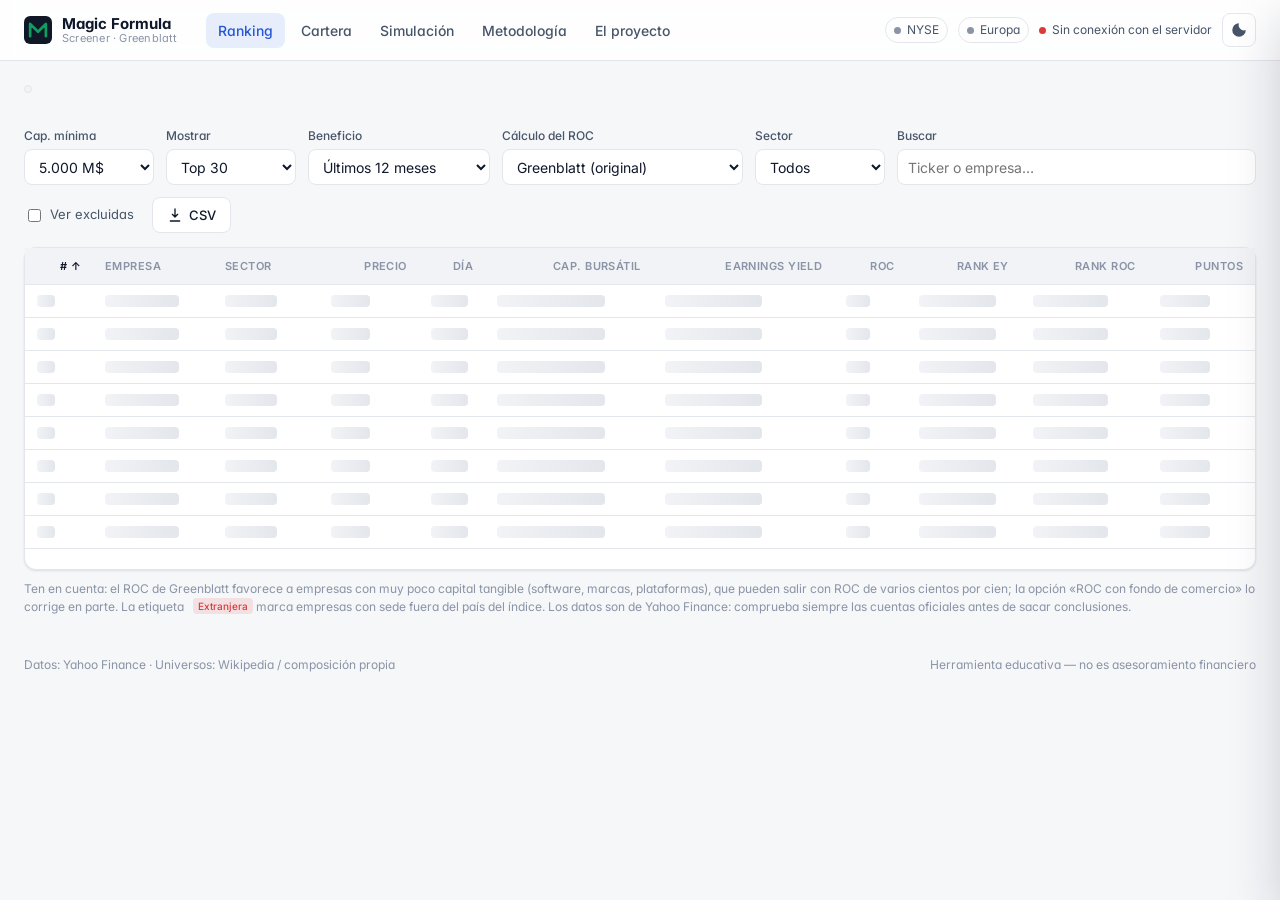
==== commit 11bbcd7a: "Nueva sección «El proyecto» con historia, resultados e informes Página /proyecto con resumen, funcio" ====
--- a/static/index.html
+++ b/static/index.html
@@ -9,7 +9,7 @@
 <link rel="preconnect" href="https://fonts.googleapis.com">
 <link rel="preconnect" href="https://fonts.gstatic.com" crossorigin>
 <link href="https://fonts.googleapis.com/css2?family=Inter:wght@400;500;600;700&family=JetBrains+Mono:wght@400;500;600&display=swap" rel="stylesheet">
-<link rel="stylesheet" href="/static/style.css?v=3">
+<link rel="stylesheet" href="/static/style.css?v=5">
 </head>
 <body>
 <header class="topbar">
@@ -23,6 +23,7 @@
       <a href="#cartera" data-view="cartera">Cartera</a>
       <a href="#simulacion" data-view="simulacion">Simulación</a>
       <a href="#metodologia" data-view="metodologia">Metodología</a>
+      <a href="/proyecto">El proyecto</a>
     </nav>
     <div class="status">
       <span class="mkt" id="mkt-us"><i></i>NYSE</span>
@@ -391,8 +392,8 @@
     </div>
   </div>
 </div>
-<script src="/static/app.js?v=3"></script>
-<script src="/static/sim.js?v=3"></script>
-<script src="/static/auth.js?v=3"></script>
+<script src="/static/app.js?v=5"></script>
+<script src="/static/sim.js?v=5"></script>
+<script src="/static/auth.js?v=5"></script>
 </body>
 </html>
--- a/static/style.css
+++ b/static/style.css
@@ -321,7 +321,8 @@
 /* ---------- responsive */
 @media (max-width: 1000px) {
   .topbar-inner { flex-wrap: wrap; height: auto; padding-top: 10px; row-gap: 6px; }
-  .mainnav { order: 3; width: 100%; padding-bottom: 8px; }
+  .mainnav { order: 3; width: 100%; padding-bottom: 8px; overflow-x: auto; scrollbar-width: none; }
+  .mainnav a { white-space: nowrap; }
   .mkt { display: none; }
   .kpis { grid-template-columns: repeat(2, minmax(0, 1fr)); }
   .portfolio-grid, .formula-cards { grid-template-columns: 1fr; }
